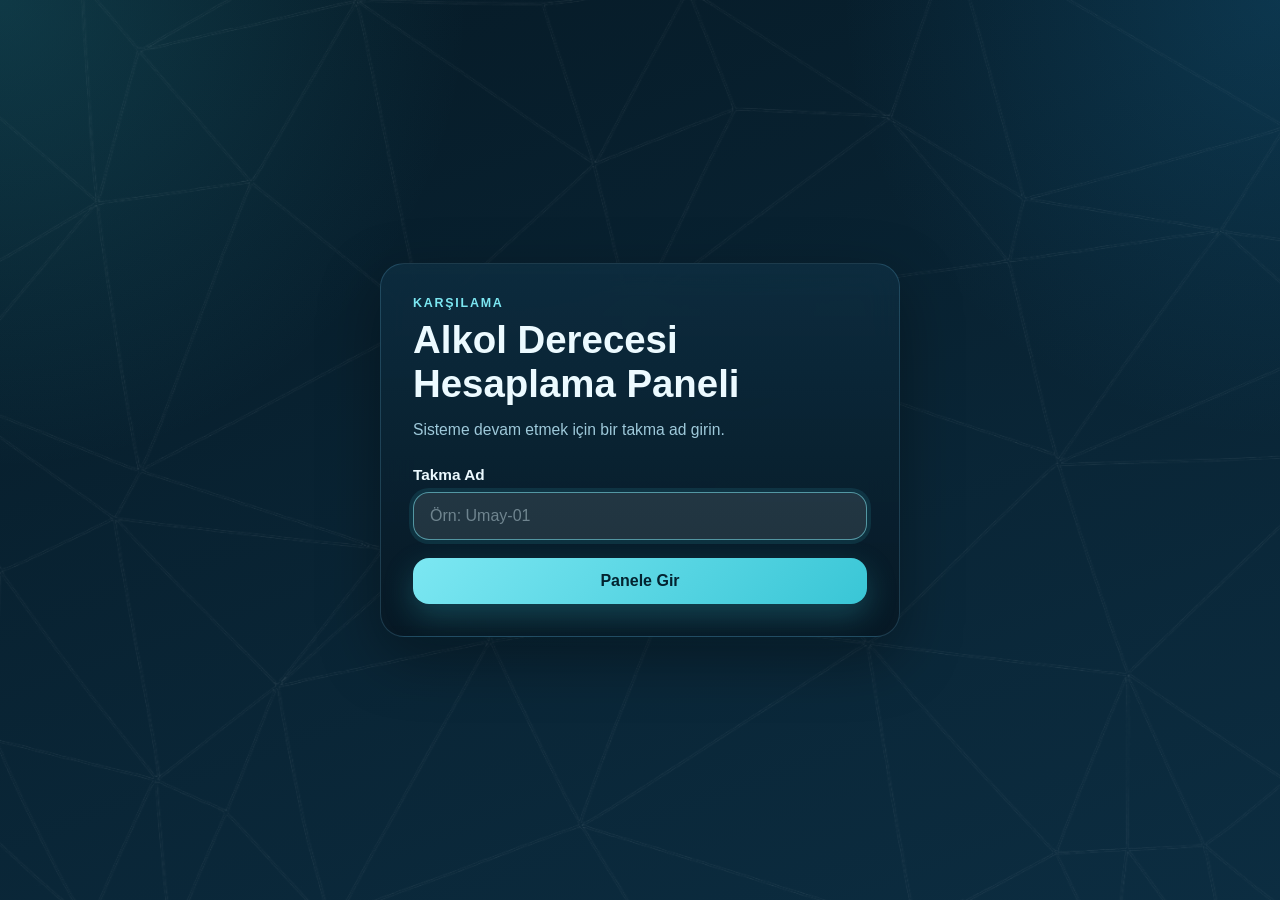
==== index.html @ 70516c03 "Add files via upload" ====
<!DOCTYPE html>
<html lang="tr">
<head>
  <meta charset="UTF-8" />
  <meta name="viewport" content="width=device-width, initial-scale=1.0" />
  <title>Alkol Derecesi Hesaplama</title>
  <link rel="stylesheet" href="styles.css" />
</head>
<body>
  <main class="app-shell">
    <!-- Karşılama Ekranı -->
    <section id="welcomeScreen" class="screen active">
      <div class="welcome-card">
        <p class="eyebrow">Karşılama</p>
        <h1>Alkol Derecesi Hesaplama Paneli</h1>
        <p class="subtitle">
          Sisteme devam etmek için bir takma ad girin.
        </p>

        <form id="nicknameForm" class="nickname-form" novalidate>
          <div class="form-group">
            <label for="nicknameInput">Takma Ad</label>
            <input
              type="text"
              id="nicknameInput"
              maxlength="30"
              placeholder="Örn: Umay-01"
              autocomplete="off"
            />
          </div>

          <button type="submit" class="primary-btn full-btn">
            Panele Gir
          </button>
        </form>
      </div>
    </section>

    <!-- Hesaplama Ekranı -->
    <section id="calculatorScreen" class="screen">
      <section class="calculator-card wide-card">
        <div class="left-panel">
          <div class="topbar">
            <div>
              <p class="eyebrow">Hesaplama Aracı</p>
              <h1>Alkol Derecesi Hesaplama</h1>
              <p class="subtitle">
                Mevcut hacim ve alkol derecesine göre hedef dereceye ulaşmak için
                gerekli ENA veya su miktarını hesaplayın.
              </p>
            </div>

            <div class="user-chip">
              <span class="user-chip-label">Kullanıcı</span>
              <strong id="activeNickname">-</strong>
            </div>
          </div>

          <form id="calculatorForm" class="calculator-form" novalidate>
            <div class="form-group">
              <label for="volume">Mevcut Hacim (litre)</label>
              <input
                type="number"
                id="volume"
                step="0.01"
                min="0.01"
                placeholder="Örn: 1000"
                inputmode="decimal"
              />
            </div>

            <div class="form-group">
              <label for="currentDeg">Mevcut Alkol Derecesi (%)</label>
              <input
                type="number"
                id="currentDeg"
                step="0.01"
                min="0.01"
                max="99.99"
                placeholder="Örn: 40"
                inputmode="decimal"
              />
            </div>

            <div class="form-group">
              <label for="targetDeg">Hedef Alkol Derecesi (%)</label>
              <input
                type="number"
                id="targetDeg"
                step="0.01"
                min="0.01"
                max="99.99"
                placeholder="Örn: 37.5"
                inputmode="decimal"
              />
            </div>

            <div class="form-group">
              <label for="density">ENA Yoğunluğu (kg/L)</label>
              <input
                type="number"
                id="density"
                step="0.01"
                min="0.01"
                placeholder="Varsayılan: 0.8"
                inputmode="decimal"
              />
              <small class="input-hint">
                Boş bırakılırsa varsayılan değer 0.8 alınır.
              </small>
            </div>

            <div class="button-row">
              <button type="submit" class="primary-btn">Hesapla</button>
              <button type="button" class="secondary-btn" id="resetBtn">Temizle</button>
            </div>
          </form>

          <div id="result" class="result-box" aria-live="polite"></div>
        </div>

        <aside class="right-panel">
          <div class="chart-card">
            <div class="chart-header">
              <h2>Silindir Grafik</h2>
              <p>Mevcut miktar ve eklenecek değer görselleştirilir.</p>
            </div>

            <div class="cylinder-wrapper">
              <div class="cylinder-scale">
                <span>100%</span>
                <span>70%</span>
                <span>0%</span>
              </div>

              <div class="cylinder-area">
                <div class="cylinder-top-cap"></div>

                <div class="cylinder">
                  <div class="liquid-base" id="liquidBase">
                    <div class="liquid-base-top"></div>
                  </div>

                  <div class="liquid-added" id="liquidAdded">
                    <div class="liquid-added-top"></div>
                  </div>
                </div>

                <div class="cylinder-bottom-cap"></div>
              </div>
            </div>

            <div class="chart-legend">
              <div class="legend-item">
                <span class="legend-color legend-current"></span>
                <span>Mevcut Hacim</span>
              </div>
              <div class="legend-item">
                <span class="legend-color legend-added"></span>
                <span id="legendAddedText">Eklenecek Miktar</span>
              </div>
            </div>

            <div class="chart-stats">
              <div class="stat-box">
                <span class="stat-label">Mevcut</span>
                <strong id="statCurrent">0.00 L</strong>
              </div>

              <div class="stat-box">
                <span class="stat-label">Eklenecek</span>
                <strong id="statAdded">0.00</strong>
              </div>

              <div class="stat-box">
                <span class="stat-label">Toplam</span>
                <strong id="statTotal">0.00 L</strong>
              </div>
            </div>
          </div>
        </aside>
      </section>
    </section>
  </main>

  <!-- Sağ altta geçmiş butonu -->
  <button id="historyToggleBtn" class="history-fab" type="button" aria-label="Geçmiş Hesaplamalar">
    Geçmiş Hesaplamalar
  </button>

  <!-- Geçmiş paneli -->
  <aside id="historyPanel" class="history-panel" aria-hidden="true">
    <div class="history-panel-header">
      <div>
        <p class="eyebrow">Kayıtlar</p>
        <h2>Geçmiş Hesaplamalar</h2>
      </div>
      <button id="closeHistoryBtn" class="history-close-btn" type="button">×</button>
    </div>

    <div id="historyMeta" class="history-meta"></div>
    <div id="historyList" class="history-list"></div>
  </aside>

  <div id="historyBackdrop" class="history-backdrop"></div>

  <script src="app.js"></script>
</body>
</html>
---- styles.css ----
:root {
  --bg-primary: #061a26;
  --bg-secondary: #0c2d41;
  --surface: rgba(10, 33, 48, 0.72);
  --surface-strong: rgba(7, 25, 37, 0.92);
  --border: rgba(130, 216, 255, 0.18);
  --text-primary: #ecfaff;
  --text-secondary: #9ec9da;
  --accent: #39c6d6;
  --accent-strong: #1d8ec8;
  --accent-soft: #7ce7f2;
  --liquid-main: linear-gradient(180deg, #3b6fff 0%, #1447e0 100%);
  --liquid-added: linear-gradient(180deg, #7af7f3 0%, #30e6e2 100%);
  --glass: rgba(255, 255, 255, 0.05);
  --success-bg: rgba(45, 212, 191, 0.14);
  --success-border: rgba(45, 212, 191, 0.35);
  --error-bg: rgba(255, 107, 107, 0.12);
  --error-border: rgba(255, 107, 107, 0.32);
  --info-bg: rgba(56, 189, 248, 0.12);
  --info-border: rgba(56, 189, 248, 0.3);
  --shadow: 0 20px 60px rgba(0, 0, 0, 0.35);
  --radius-lg: 24px;
  --radius-md: 16px;
  --radius-sm: 12px;
  --transition: 0.25s ease;
  --font-stack: "Inter", "Segoe UI", Roboto, Arial, sans-serif;
}

*,
*::before,
*::after {
  box-sizing: border-box;
}

html {
  font-size: 16px;
}

body {
  margin: 0;
  min-height: 100vh;
  position: relative;
  overflow-x: hidden;
  font-family: var(--font-stack);
  color: var(--text-primary);
  background:
    radial-gradient(circle at top left, rgba(57, 198, 214, 0.18), transparent 30%),
    radial-gradient(circle at top right, rgba(29, 142, 200, 0.2), transparent 28%),
    linear-gradient(160deg, var(--bg-primary), var(--bg-secondary));
}

body::before {
  content: "";
  position: fixed;
  inset: 0;
  z-index: 0;
  pointer-events: none;
  background-image: url("arkaplan.png");
  background-repeat: no-repeat;
  background-position: center center;
  background-size: cover;
  opacity: 0.14;
  mix-blend-mode: screen;
}

.app-shell {
  position: relative;
  z-index: 1;
  min-height: 100vh;
}

.screen {
  display: none;
  min-height: 100vh;
}

.screen.active {
  display: grid;
}

#welcomeScreen.active {
  place-items: center;
  padding: 24px;
}

#calculatorScreen.active {
  place-items: center;
  padding: 28px 16px;
}

.welcome-card {
  width: 100%;
  max-width: 520px;
  padding: 32px;
  border: 1px solid var(--border);
  border-radius: var(--radius-lg);
  background: linear-gradient(180deg, rgba(13, 45, 64, 0.88), rgba(7, 24, 36, 0.95));
  backdrop-filter: blur(16px);
  box-shadow: var(--shadow);
}

.nickname-form {
  display: grid;
  gap: 18px;
  margin-top: 24px;
}

.full-btn {
  width: 100%;
}

.calculator-card {
  width: 100%;
  border: 1px solid var(--border);
  border-radius: var(--radius-lg);
  background: linear-gradient(180deg, rgba(13, 45, 64, 0.88), rgba(7, 24, 36, 0.95));
  backdrop-filter: blur(16px);
  box-shadow: var(--shadow);
}

.wide-card {
  max-width: 1180px;
  display: grid;
  grid-template-columns: minmax(320px, 1.1fr) minmax(300px, 0.9fr);
  overflow: hidden;
}

.left-panel {
  padding: 32px;
  border-right: 1px solid rgba(130, 216, 255, 0.1);
}

.right-panel {
  padding: 32px;
  display: flex;
  align-items: center;
  justify-content: center;
  background: radial-gradient(circle at center, rgba(57, 198, 214, 0.08), transparent 55%);
}

.topbar {
  display: flex;
  justify-content: space-between;
  gap: 16px;
  align-items: flex-start;
  margin-bottom: 28px;
}

.user-chip {
  min-width: 140px;
  padding: 12px 14px;
  border-radius: 16px;
  background: rgba(255, 255, 255, 0.06);
  border: 1px solid rgba(130, 216, 255, 0.12);
}

.user-chip-label {
  display: block;
  font-size: 0.75rem;
  color: var(--text-secondary);
  margin-bottom: 6px;
}

.eyebrow {
  margin: 0 0 8px;
  font-size: 0.78rem;
  font-weight: 700;
  letter-spacing: 0.14em;
  text-transform: uppercase;
  color: var(--accent-soft);
}

h1,
h2,
p {
  margin-top: 0;
}

h1 {
  margin-bottom: 10px;
  font-size: clamp(1.8rem, 3vw, 2.4rem);
  line-height: 1.15;
}

.subtitle {
  margin: 0;
  color: var(--text-secondary);
  line-height: 1.6;
  font-size: 0.98rem;
}

.calculator-form {
  display: grid;
  gap: 18px;
}

.form-group {
  display: grid;
  gap: 8px;
}

label {
  font-weight: 600;
  color: var(--text-primary);
  font-size: 0.96rem;
}

input {
  width: 100%;
  border: 1px solid transparent;
  border-radius: var(--radius-md);
  padding: 14px 16px;
  font: inherit;
  color: var(--text-primary);
  background: rgba(255, 255, 255, 0.06);
  outline: none;
  transition:
    border-color var(--transition),
    background-color var(--transition),
    box-shadow var(--transition);
}

input::placeholder {
  color: rgba(220, 242, 250, 0.42);
}

input:hover {
  background: rgba(255, 255, 255, 0.08);
}

input:focus {
  border-color: rgba(124, 231, 242, 0.55);
  background: rgba(255, 255, 255, 0.1);
  box-shadow: 0 0 0 4px rgba(57, 198, 214, 0.12);
}

.input-hint {
  color: var(--text-secondary);
  font-size: 0.82rem;
}

.button-row {
  display: grid;
  grid-template-columns: 1fr 1fr;
  gap: 12px;
  margin-top: 6px;
}

button {
  border: none;
  border-radius: var(--radius-md);
  padding: 14px 18px;
  font: inherit;
  font-weight: 700;
  cursor: pointer;
  transition:
    transform var(--transition),
    box-shadow var(--transition),
    background var(--transition),
    opacity var(--transition);
}

button:hover {
  transform: translateY(-1px);
}

button:active {
  transform: translateY(0);
}

.primary-btn {
  color: #032330;
  background: linear-gradient(135deg, var(--accent-soft), var(--accent));
  box-shadow: 0 12px 30px rgba(57, 198, 214, 0.25);
}

.primary-btn:hover {
  box-shadow: 0 14px 34px rgba(57, 198, 214, 0.32);
}

.secondary-btn {
  color: var(--text-primary);
  background: rgba(255, 255, 255, 0.08);
  border: 1px solid var(--border);
}

.secondary-btn:hover {
  background: rgba(255, 255, 255, 0.12);
}

.result-box {
  margin-top: 22px;
  min-height: 68px;
  border-radius: var(--radius-md);
  padding: 16px 18px;
  line-height: 1.6;
  font-weight: 600;
  border: 1px solid transparent;
  background: rgba(255, 255, 255, 0.04);
  color: var(--text-primary);
}

.result-box.success {
  background: var(--success-bg);
  border-color: var(--success-border);
}

.result-box.error {
  background: var(--error-bg);
  border-color: var(--error-border);
}

.result-box.info {
  background: var(--info-bg);
  border-color: var(--info-border);
}

.chart-card {
  width: 100%;
  max-width: 360px;
  padding: 22px;
  border-radius: 22px;
  border: 1px solid rgba(130, 216, 255, 0.14);
  background: rgba(255, 255, 255, 0.03);
  box-shadow: inset 0 1px 0 rgba(255, 255, 255, 0.03);
}

.chart-header {
  text-align: center;
  margin-bottom: 20px;
}

.chart-header h2 {
  margin: 0 0 6px;
  font-size: 1.25rem;
}

.chart-header p {
  margin: 0;
  color: var(--text-secondary);
  font-size: 0.92rem;
  line-height: 1.5;
}

.cylinder-wrapper {
  display: flex;
  align-items: flex-end;
  justify-content: center;
  gap: 18px;
  min-height: 360px;
  margin-bottom: 20px;
}

.cylinder-scale {
  height: 300px;
  display: flex;
  flex-direction: column;
  justify-content: space-between;
  color: var(--text-secondary);
  font-size: 0.82rem;
  padding-bottom: 6px;
}

.cylinder-area {
  display: flex;
  flex-direction: column;
  align-items: center;
}

.cylinder-top-cap,
.cylinder-bottom-cap {
  width: 150px;
  height: 22px;
  border-radius: 50%;
  background: linear-gradient(180deg, rgba(180, 240, 255, 0.18), rgba(45, 91, 116, 0.45));
  border: 1px solid rgba(130, 216, 255, 0.18);
  z-index: 3;
}

.cylinder-bottom-cap {
  margin-top: -10px;
  z-index: 1;
}

.cylinder {
  position: relative;
  width: 150px;
  height: 300px;
  overflow: hidden;
  border-left: 2px solid rgba(162, 232, 255, 0.2);
  border-right: 2px solid rgba(162, 232, 255, 0.2);
  background:
    linear-gradient(180deg, rgba(255, 255, 255, 0.05), rgba(255, 255, 255, 0.02)),
    rgba(4, 16, 24, 0.45);
  box-shadow:
    inset 0 0 30px rgba(0, 0, 0, 0.18),
    inset 10px 0 24px rgba(255, 255, 255, 0.03),
    inset -10px 0 24px rgba(255, 255, 255, 0.02);
}

.liquid-base,
.liquid-added {
  position: absolute;
  left: 0;
  width: 100%;
  transition: height 0.7s ease, bottom 0.7s ease;
}

.liquid-base {
  bottom: 0;
  height: 0;
  background: var(--liquid-main);
  z-index: 1;
}

.liquid-added {
  bottom: 0;
  height: 0;
  background: var(--liquid-added);
  z-index: 2;
}

.liquid-base-top,
.liquid-added-top {
  position: absolute;
  top: -10px;
  left: 50%;
  transform: translateX(-50%);
  width: 100%;
  height: 20px;
  border-radius: 50%;
}

.liquid-base-top {
  background: linear-gradient(180deg, #6f93ff, #1447e0);
}

.liquid-added-top {
  background: linear-gradient(180deg, #b2fffb, #30e6e2);
}

.chart-legend {
  display: flex;
  justify-content: center;
  gap: 18px;
  flex-wrap: wrap;
  margin-bottom: 18px;
}

.legend-item {
  display: flex;
  align-items: center;
  gap: 8px;
  color: var(--text-secondary);
  font-size: 0.9rem;
}

.legend-color {
  width: 14px;
  height: 14px;
  border-radius: 999px;
  display: inline-block;
}

.legend-current {
  background: linear-gradient(180deg, #3b6fff, #1447e0);
}

.legend-added {
  background: linear-gradient(180deg, #7af7f3, #30e6e2);
}

.chart-stats {
  display: grid;
  grid-template-columns: repeat(3, 1fr);
  gap: 10px;
}

.stat-box {
  padding: 12px;
  border-radius: 14px;
  background: rgba(255, 255, 255, 0.05);
  text-align: center;
  border: 1px solid rgba(130, 216, 255, 0.1);
}

.stat-label {
  display: block;
  font-size: 0.78rem;
  color: var(--text-secondary);
  margin-bottom: 6px;
}

.stat-box strong {
  font-size: 0.95rem;
  color: var(--text-primary);
}

.history-fab {
  position: fixed;
  right: 24px;
  bottom: 24px;
  z-index: 30;
  background: linear-gradient(135deg, #7ce7f2, #39c6d6);
  color: #032330;
  box-shadow: 0 16px 32px rgba(0, 0, 0, 0.28);
}

.history-panel {
  position: fixed;
  top: 0;
  right: 0;
  width: min(420px, 100%);
  height: 100vh;
  z-index: 40;
  transform: translateX(100%);
  transition: transform 0.3s ease;
  background: linear-gradient(180deg, rgba(11, 31, 44, 0.98), rgba(5, 18, 28, 0.98));
  border-left: 1px solid rgba(130, 216, 255, 0.12);
  backdrop-filter: blur(18px);
  padding: 22px;
  overflow-y: auto;
}

.history-panel.open {
  transform: translateX(0);
}

.history-backdrop {
  position: fixed;
  inset: 0;
  z-index: 35;
  background: rgba(0, 0, 0, 0.38);
  opacity: 0;
  pointer-events: none;
  transition: opacity 0.25s ease;
}

.history-backdrop.show {
  opacity: 1;
  pointer-events: auto;
}

.history-panel-header {
  display: flex;
  justify-content: space-between;
  gap: 12px;
  align-items: flex-start;
  margin-bottom: 16px;
}

.history-close-btn {
  width: 44px;
  height: 44px;
  padding: 0;
  border-radius: 12px;
  background: rgba(255, 255, 255, 0.08);
  color: var(--text-primary);
  font-size: 1.4rem;
  line-height: 1;
  border: 1px solid rgba(130, 216, 255, 0.12);
}

.history-meta {
  color: var(--text-secondary);
  font-size: 0.9rem;
  margin-bottom: 16px;
  line-height: 1.5;
}

.history-list {
  display: grid;
  gap: 12px;
}

.history-empty {
  padding: 16px;
  border-radius: 14px;
  background: rgba(255, 255, 255, 0.05);
  color: var(--text-secondary);
  border: 1px solid rgba(130, 216, 255, 0.08);
}

.history-item {
  padding: 16px;
  border-radius: 16px;
  background: rgba(255, 255, 255, 0.05);
  border: 1px solid rgba(130, 216, 255, 0.08);
}

.history-item-top {
  display: flex;
  justify-content: space-between;
  gap: 10px;
  margin-bottom: 10px;
}

.history-user {
  font-weight: 700;
  color: var(--text-primary);
}

.history-time {
  color: var(--text-secondary);
  font-size: 0.8rem;
}

.history-type {
  display: inline-flex;
  margin-bottom: 10px;
  padding: 6px 10px;
  border-radius: 999px;
  font-size: 0.78rem;
  font-weight: 700;
  background: rgba(57, 198, 214, 0.12);
  color: #90f5ff;
}

.history-grid {
  display: grid;
  grid-template-columns: repeat(2, 1fr);
  gap: 8px;
  color: var(--text-secondary);
  font-size: 0.9rem;
}

.history-grid strong {
  color: var(--text-primary);
}

@media (max-width: 980px) {
  .wide-card {
    grid-template-columns: 1fr;
  }

  .left-panel {
    border-right: none;
    border-bottom: 1px solid rgba(130, 216, 255, 0.1);
  }

  .right-panel {
    padding-top: 20px;
  }

  .topbar {
    flex-direction: column;
  }
}

@media (max-width: 640px) {
  .left-panel,
  .right-panel,
  .welcome-card {
    padding: 22px 18px;
  }

  .button-row {
    grid-template-columns: 1fr;
  }

  .chart-stats,
  .history-grid {
    grid-template-columns: 1fr;
  }

  .cylinder {
    width: 120px;
    height: 260px;
  }

  .cylinder-top-cap,
  .cylinder-bottom-cap {
    width: 120px;
  }

  .cylinder-wrapper {
    min-height: 310px;
  }

  input,
  button {
    font-size: 16px;
  }

  .history-fab {
    right: 16px;
    bottom: 16px;
    left: 16px;
  }

  body::before {
    opacity: 0.1;
  }

.history-type-row {
  display: flex;
  flex-direction: column;
  gap: 8px;
  margin-bottom: 12px;
}

.history-expiry {
  font-size: 0.84rem;
  color: var(--text-secondary);
}

.history-expiry strong {
  color: #90f5ff;
}

.history-actions {
  margin-top: 12px;
  display: flex;
  justify-content: flex-start;
}

.history-detail-btn {
  padding: 10px 14px;
  border-radius: 12px;
  background: rgba(255, 255, 255, 0.08);
  color: var(--text-primary);
  border: 1px solid rgba(130, 216, 255, 0.14);
  box-shadow: none;
}

.history-detail-btn:hover {
  background: rgba(255, 255, 255, 0.12);
}

.history-details {
  margin-top: 12px;
  padding: 14px;
  border-radius: 14px;
  background: rgba(5, 19, 29, 0.55);
  border: 1px solid rgba(130, 216, 255, 0.08);
}

.history-detail-grid {
  display: grid;
  gap: 10px;
  color: var(--text-secondary);
  font-size: 0.9rem;
}

.history-detail-grid strong {
  color: var(--text-primary);
  word-break: break-word;
}

.history-user-agent {
  overflow-wrap: anywhere;
  line-height: 1.5;
}

.history-item {
  overflow-wrap: anywhere;
}
}
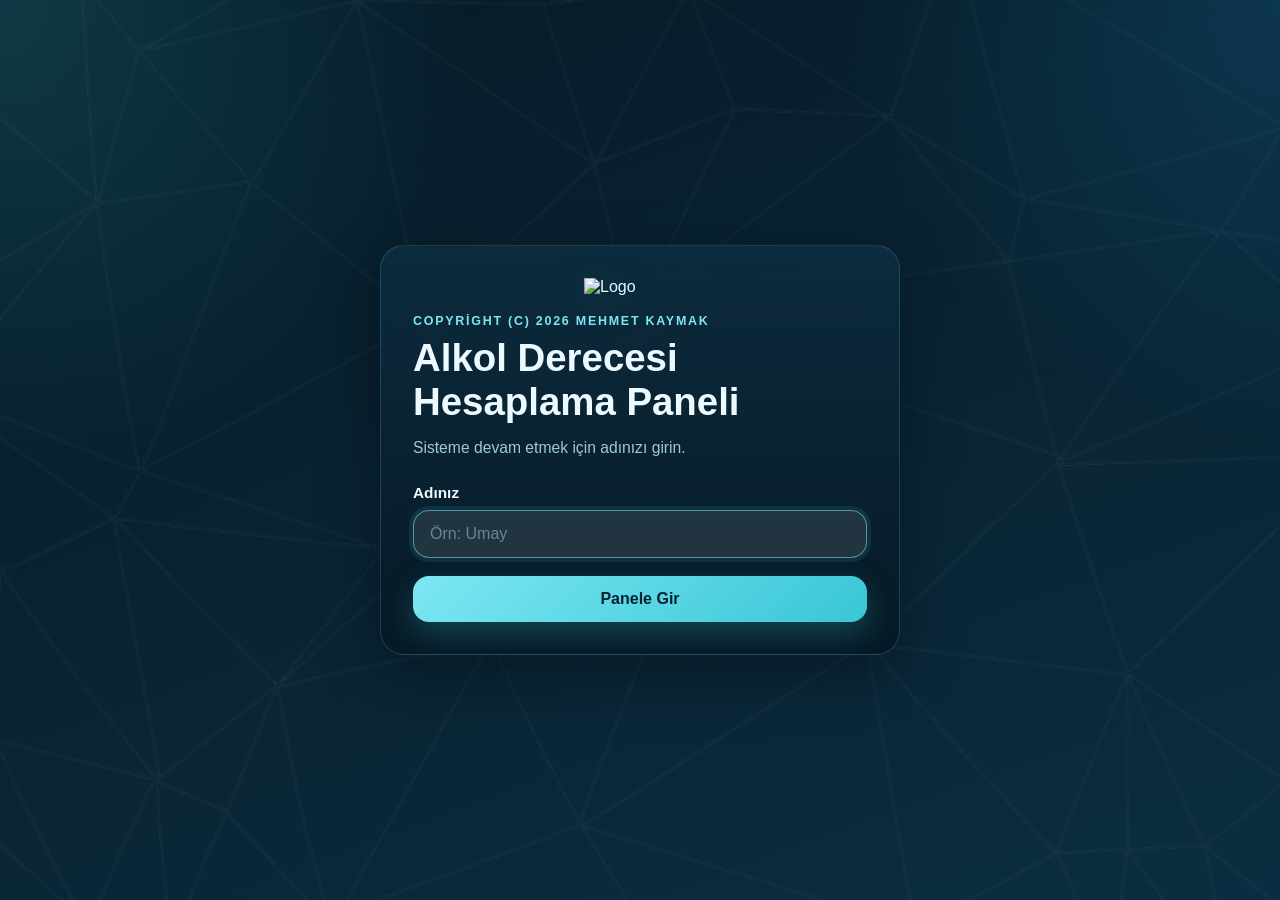
==== commit e479d1cc: "Update index.html" ====
--- a/index.html
+++ b/index.html
@@ -8,23 +8,26 @@
 </head>
 <body>
   <main class="app-shell">
-    <!-- Karşılama Ekranı -->
     <section id="welcomeScreen" class="screen active">
       <div class="welcome-card">
-        <p class="eyebrow">Karşılama</p>
+        <div class="welcome-logo-wrap">
+          <img src="logo.png" alt="Logo" class="welcome-logo" />
+        </div>
+
+        <p class="eyebrow">Copyright (c) 2026 Mehmet KAYMAK</p>
         <h1>Alkol Derecesi Hesaplama Paneli</h1>
         <p class="subtitle">
-          Sisteme devam etmek için bir takma ad girin.
+          Sisteme devam etmek için adınızı girin.
         </p>
 
         <form id="nicknameForm" class="nickname-form" novalidate>
           <div class="form-group">
-            <label for="nicknameInput">Takma Ad</label>
+            <label for="nicknameInput">Adınız</label>
             <input
               type="text"
               id="nicknameInput"
               maxlength="30"
-              placeholder="Örn: Umay-01"
+              placeholder="Örn: Umay"
               autocomplete="off"
             />
           </div>
@@ -36,7 +39,6 @@
       </div>
     </section>
 
-    <!-- Hesaplama Ekranı -->
     <section id="calculatorScreen" class="screen">
       <section class="calculator-card wide-card">
         <div class="left-panel">
@@ -46,13 +48,19 @@
               <h1>Alkol Derecesi Hesaplama</h1>
               <p class="subtitle">
                 Mevcut hacim ve alkol derecesine göre hedef dereceye ulaşmak için
-                gerekli ENA veya su miktarını hesaplayın.
+                gerekli ENA veya su miktarını giriniz.
               </p>
             </div>
 
-            <div class="user-chip">
-              <span class="user-chip-label">Kullanıcı</span>
-              <strong id="activeNickname">-</strong>
+            <div class="user-area">
+              <div class="header-logo-box">
+                <img src="logo.png" alt="Logo" class="header-logo" />
+              </div>
+
+              <div class="user-chip">
+                <span class="user-chip-label">Kullanıcı</span>
+                <strong id="activeNickname">-</strong>
+              </div>
             </div>
           </div>
 
@@ -123,7 +131,7 @@
           <div class="chart-card">
             <div class="chart-header">
               <h2>Silindir Grafik</h2>
-              <p>Mevcut miktar ve eklenecek değer görselleştirilir.</p>
+              <p>  </p>
             </div>
 
             <div class="cylinder-wrapper">
@@ -183,12 +191,10 @@
     </section>
   </main>
 
-  <!-- Sağ altta geçmiş butonu -->
   <button id="historyToggleBtn" class="history-fab" type="button" aria-label="Geçmiş Hesaplamalar">
     Geçmiş Hesaplamalar
   </button>
 
-  <!-- Geçmiş paneli -->
   <aside id="historyPanel" class="history-panel" aria-hidden="true">
     <div class="history-panel-header">
       <div>
@@ -206,4 +212,4 @@
 
   <script src="app.js"></script>
 </body>
-</html>+</html>
--- a/styles.css
+++ b/styles.css
@@ -99,6 +99,22 @@
   box-shadow: var(--shadow);
 }
 
+.welcome-logo-wrap {
+  display: flex;
+  justify-content: center;
+  align-items: center;
+  margin-bottom: 18px;
+}
+
+.welcome-logo {
+  width: 112px;
+  max-width: 100%;
+  height: auto;
+  display: block;
+  object-fit: contain;
+  filter: drop-shadow(0 8px 20px rgba(57, 198, 214, 0.18));
+}
+
 .nickname-form {
   display: grid;
   gap: 18px;
@@ -146,6 +162,34 @@
   margin-bottom: 28px;
 }
 
+.user-area {
+  display: flex;
+  align-items: center;
+  justify-content: flex-end;
+  gap: 12px;
+  flex-shrink: 0;
+}
+
+.header-logo-box {
+  display: flex;
+  align-items: center;
+  justify-content: center;
+  width: 100px;
+  height: 100px;
+  padding: 1px;
+  border-radius: 16px;
+  background: rgba(255, 255, 255, 0.05);
+  border: 1px solid rgba(130, 216, 255, 0.1);
+}
+
+.header-logo {
+  width: 100%;
+  height: 100%;
+  object-fit: contain;
+  display: block;
+  filter: drop-shadow(0 6px 14px rgba(57, 198, 214, 0.16));
+}
+
 .user-chip {
   min-width: 140px;
   padding: 12px 14px;
@@ -232,6 +276,10 @@
   border-color: rgba(124, 231, 242, 0.55);
   background: rgba(255, 255, 255, 0.1);
   box-shadow: 0 0 0 4px rgba(57, 198, 214, 0.12);
+}
+
+textarea {
+  font-family: inherit;
 }
 
 .input-hint {
@@ -257,7 +305,9 @@
     transform var(--transition),
     box-shadow var(--transition),
     background var(--transition),
-    opacity var(--transition);
+    opacity var(--transition),
+    border-color var(--transition),
+    color var(--transition);
 }
 
 button:hover {
@@ -586,6 +636,7 @@
   border-radius: 16px;
   background: rgba(255, 255, 255, 0.05);
   border: 1px solid rgba(130, 216, 255, 0.08);
+  overflow-wrap: anywhere;
 }
 
 .history-item-top {
@@ -605,9 +656,17 @@
   font-size: 0.8rem;
 }
 
+.history-type-row {
+  display: flex;
+  flex-direction: column;
+  gap: 8px;
+  margin-bottom: 12px;
+}
+
 .history-type {
   display: inline-flex;
-  margin-bottom: 10px;
+  width: fit-content;
+  margin-bottom: 0;
   padding: 6px 10px;
   border-radius: 999px;
   font-size: 0.78rem;
@@ -616,6 +675,15 @@
   color: #90f5ff;
 }
 
+.history-expiry {
+  font-size: 0.84rem;
+  color: var(--text-secondary);
+}
+
+.history-expiry strong {
+  color: #90f5ff;
+}
+
 .history-grid {
   display: grid;
   grid-template-columns: repeat(2, 1fr);
@@ -626,105 +694,112 @@
 
 .history-grid strong {
   color: var(--text-primary);
-}
-
-@media (max-width: 980px) {
-  .wide-card {
-    grid-template-columns: 1fr;
-  }
-
-  .left-panel {
-    border-right: none;
-    border-bottom: 1px solid rgba(130, 216, 255, 0.1);
-  }
-
-  .right-panel {
-    padding-top: 20px;
-  }
-
-  .topbar {
-    flex-direction: column;
-  }
-}
-
-@media (max-width: 640px) {
-  .left-panel,
-  .right-panel,
-  .welcome-card {
-    padding: 22px 18px;
-  }
-
-  .button-row {
-    grid-template-columns: 1fr;
-  }
-
-  .chart-stats,
-  .history-grid {
-    grid-template-columns: 1fr;
-  }
-
-  .cylinder {
-    width: 120px;
-    height: 260px;
-  }
-
-  .cylinder-top-cap,
-  .cylinder-bottom-cap {
-    width: 120px;
-  }
-
-  .cylinder-wrapper {
-    min-height: 310px;
-  }
-
-  input,
-  button {
-    font-size: 16px;
-  }
-
-  .history-fab {
-    right: 16px;
-    bottom: 16px;
-    left: 16px;
-  }
-
-  body::before {
-    opacity: 0.1;
-  }
-
-.history-type-row {
-  display: flex;
-  flex-direction: column;
-  gap: 8px;
-  margin-bottom: 12px;
-}
-
-.history-expiry {
-  font-size: 0.84rem;
-  color: var(--text-secondary);
-}
-
-.history-expiry strong {
-  color: #90f5ff;
+  word-break: break-word;
 }
 
 .history-actions {
   margin-top: 12px;
   display: flex;
-  justify-content: flex-start;
-}
-
+  justify-content: flex-end;
+  align-items: center;
+  gap: 8px;
+}
+
+.history-note-btn,
 .history-detail-btn {
-  padding: 10px 14px;
+  padding: 7px 11px;
+  border-radius: 10px;
+  font-size: 0.78rem;
+  font-weight: 600;
+  line-height: 1;
+  box-shadow: none;
+  min-height: 32px;
+}
+
+.history-note-btn {
+  background: rgba(255, 255, 255, 0.07);
+  color: var(--text-primary);
+  border: 1px solid rgba(130, 216, 255, 0.12);
+}
+
+.history-note-btn:hover {
+  background: rgba(255, 255, 255, 0.1);
+}
+
+.history-detail-btn {
+  background: rgba(255, 255, 255, 0.04);
+  color: var(--text-secondary);
+  border: 1px solid rgba(130, 216, 255, 0.1);
+}
+
+.history-detail-btn:hover {
+  background: rgba(255, 255, 255, 0.08);
+  color: var(--text-primary);
+}
+
+.history-note-panel {
+  margin-top: 12px;
+  padding: 14px;
+  border-radius: 14px;
+  background: rgba(255, 255, 255, 0.04);
+  border: 1px solid rgba(130, 216, 255, 0.08);
+}
+
+.history-note-label {
+  display: block;
+  margin-bottom: 8px;
+  font-size: 0.82rem;
+  font-weight: 600;
+  color: var(--text-secondary);
+}
+
+.history-note-textarea {
+  width: 100%;
+  min-height: 88px;
+  resize: vertical;
   border-radius: 12px;
-  background: rgba(255, 255, 255, 0.08);
-  color: var(--text-primary);
-  border: 1px solid rgba(130, 216, 255, 0.14);
+  border: 1px solid rgba(130, 216, 255, 0.12);
+  background: rgba(3, 15, 24, 0.55);
+  color: var(--text-primary);
+  padding: 12px 14px;
+  font: inherit;
+  outline: none;
+  transition: border-color 0.2s ease, box-shadow 0.2s ease, background 0.2s ease;
+}
+
+.history-note-textarea:focus {
+  border-color: rgba(124, 231, 242, 0.55);
+  box-shadow: 0 0 0 3px rgba(57, 198, 214, 0.1);
+  background: rgba(3, 15, 24, 0.75);
+}
+
+.history-note-actions {
+  margin-top: 10px;
+  display: flex;
+  justify-content: flex-end;
+  gap: 8px;
+}
+
+.history-note-save-btn,
+.history-note-cancel-btn {
+  padding: 8px 12px;
+  border-radius: 10px;
+  font-size: 0.78rem;
+  font-weight: 600;
+  line-height: 1;
   box-shadow: none;
-}
-
-.history-detail-btn:hover {
-  background: rgba(255, 255, 255, 0.12);
+  min-height: 34px;
+}
+
+.history-note-save-btn {
+  background: linear-gradient(135deg, #7ce7f2, #39c6d6);
+  color: #032330;
+}
+
+.history-note-cancel-btn {
+  background: rgba(255, 255, 255, 0.06);
+  color: var(--text-primary);
+  border: 1px solid rgba(130, 216, 255, 0.1);
 }
 
 .history-details {
@@ -752,7 +827,110 @@
   line-height: 1.5;
 }
 
-.history-item {
-  overflow-wrap: anywhere;
-}
-}+@media (max-width: 980px) {
+  .wide-card {
+    grid-template-columns: 1fr;
+  }
+
+  .left-panel {
+    border-right: none;
+    border-bottom: 1px solid rgba(130, 216, 255, 0.1);
+  }
+
+  .right-panel {
+    padding-top: 20px;
+  }
+
+  .topbar {
+    flex-direction: column;
+  }
+
+  .user-area {
+    width: 100%;
+    justify-content: flex-start;
+  }
+}
+
+@media (max-width: 640px) {
+  .left-panel,
+  .right-panel,
+  .welcome-card {
+    padding: 22px 18px;
+  }
+
+  .button-row {
+    grid-template-columns: 1fr;
+  }
+
+  .chart-stats,
+  .history-grid {
+    grid-template-columns: 1fr;
+  }
+
+  .cylinder {
+    width: 120px;
+    height: 260px;
+  }
+
+  .cylinder-top-cap,
+  .cylinder-bottom-cap {
+    width: 120px;
+  }
+
+  .cylinder-wrapper {
+    min-height: 310px;
+  }
+
+  input,
+  button {
+    font-size: 16px;
+  }
+
+  .history-fab {
+    right: 16px;
+    bottom: 16px;
+    left: 16px;
+  }
+
+  .history-type-row {
+    gap: 6px;
+  }
+
+  .history-actions {
+    justify-content: flex-end;
+    flex-wrap: wrap;
+  }
+
+  .history-note-btn,
+  .history-detail-btn {
+    min-width: 96px;
+  }
+
+  .history-note-actions {
+    flex-wrap: wrap;
+  }
+
+  .history-note-save-btn,
+  .history-note-cancel-btn {
+    flex: 1 1 auto;
+  }
+
+  .welcome-logo {
+    width: 92px;
+  }
+
+  .user-area {
+    justify-content: flex-start;
+    flex-wrap: wrap;
+  }
+
+  .header-logo-box {
+    width: 52px;
+    height: 52px;
+    border-radius: 14px;
+  }
+
+  body::before {
+    opacity: 0.1;
+  }
+}
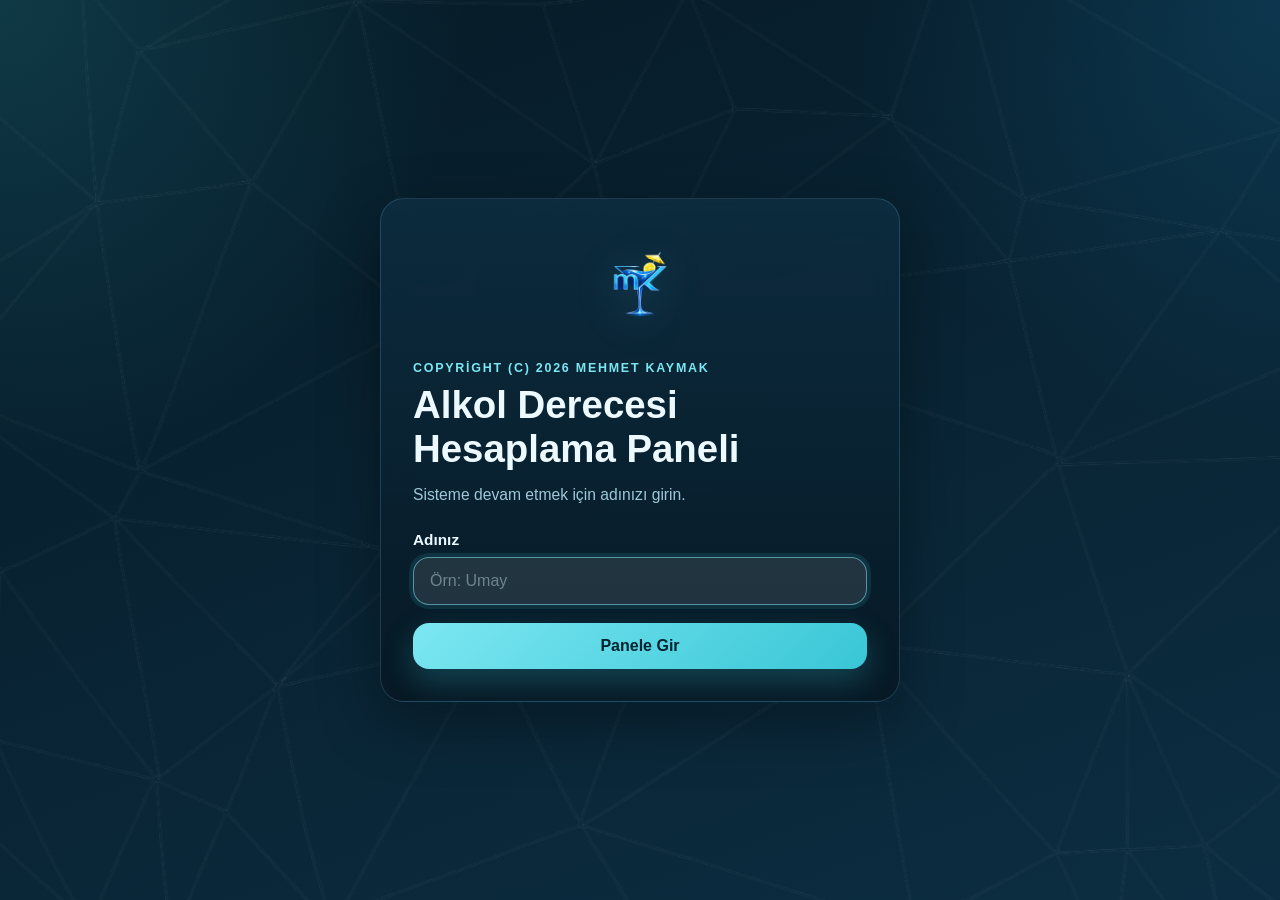
==== commit c6c62ddf: "Update index.html" ====
--- a/index.html
+++ b/index.html
@@ -61,6 +61,8 @@
                 <span class="user-chip-label">Kullanıcı</span>
                 <strong id="activeNickname">-</strong>
               </div>
+
+              <button type="submit" form="calculatorForm" class="primary-btn topbar-hesapla-btn">Hesapla</button>
             </div>
           </div>
 
